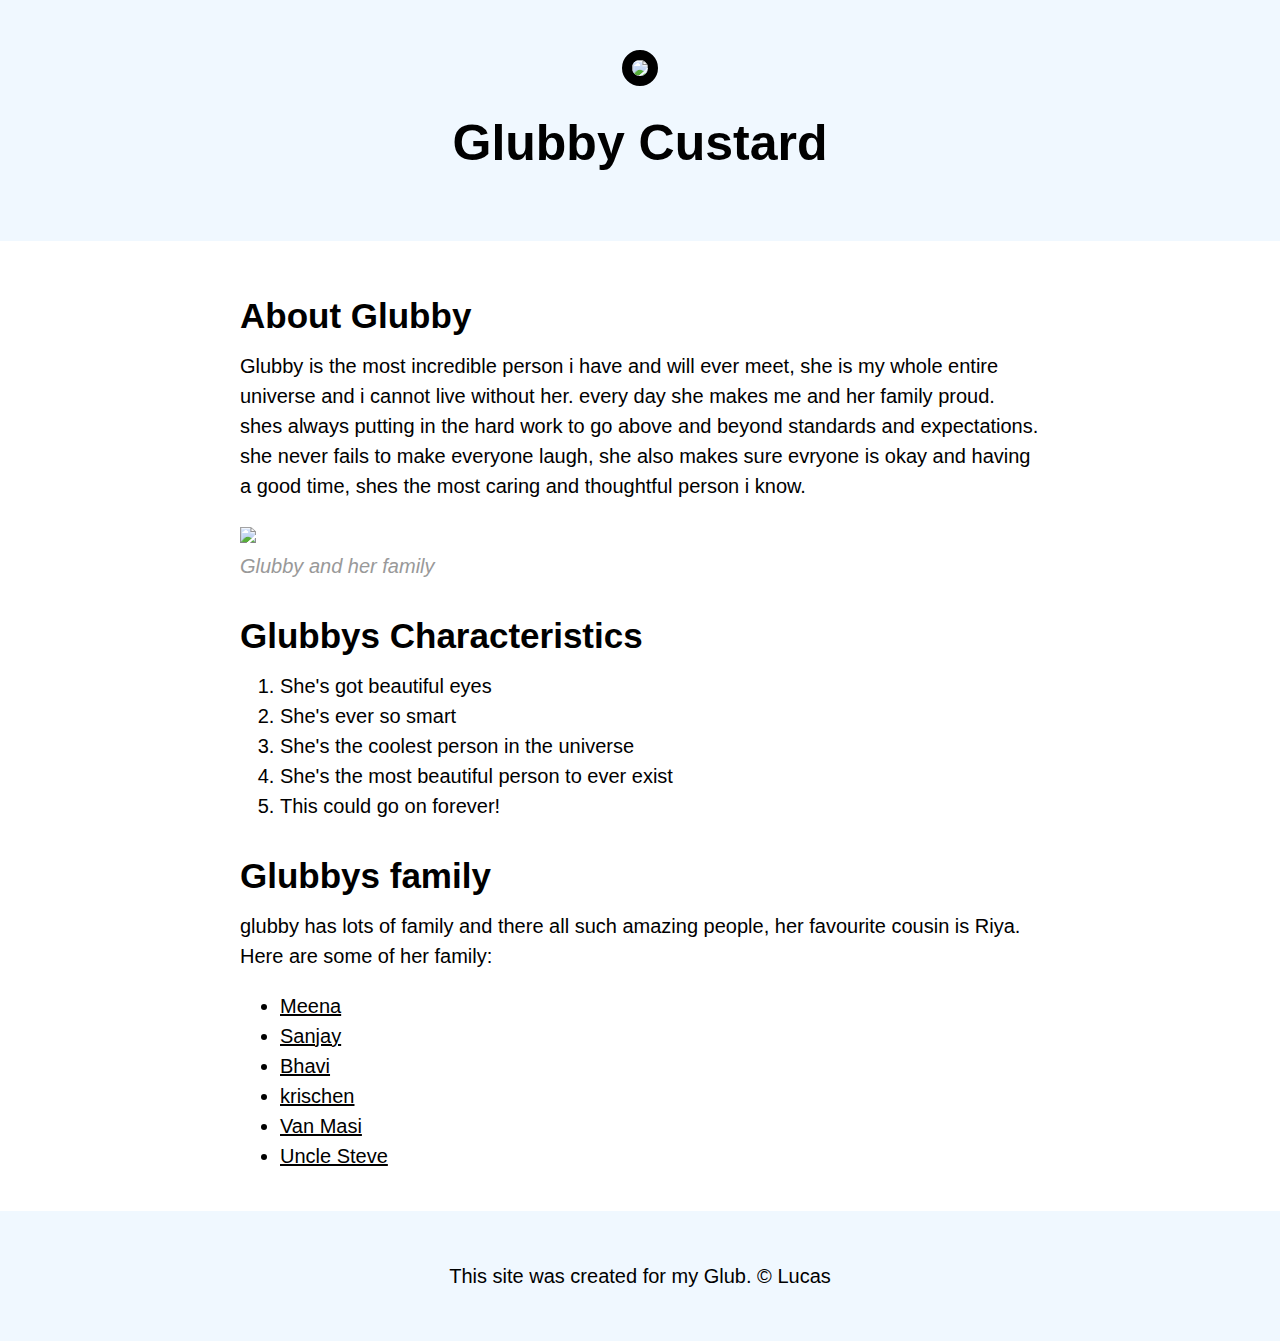
==== Index.html @ cf8b78cf "Update Index.html" ====
<!DOCTYPE html>
<html>
    <head>
        <title>Glubby Custard</title>
        <link rel="icon" href="img/Glubby.jpg">
        <link rel="stylesheet" type="text/css" href="css/glubby.css">
    </head>
<body>
<!-- header element-->
    <header>
        <img src="img/Glubby.jpg">
        <h1>Glubby Custard</h1>
    </header>
    <!-- main element-->
    <main>
        <h2>About Glubby</h2>
        <p>Glubby is the most incredible person i have and will ever meet, 
            she is my whole entire universe and i cannot live without her. every day she makes me and her family proud.
        shes always putting in the hard work to go above and beyond standards and expectations.
    she never fails to make everyone laugh, she also makes sure evryone is okay and having a good time, shes the most caring and thoughtful person i know.</p>
        <img src="img/Glubby2.jpg">
        <p class="caption">Glubby and her family</p>
        <!-- Characteristics -->
        <h2>Glubbys Characteristics</h2>
        <ol>
            <li>She's got beautiful eyes</li>
            <li>She's ever so smart</li>
            <li>She's the coolest person in the universe</li>
            <li>She's the most beautiful person to ever exist</li>
            <li>This could go on forever!</li>
        </ol>
        <!-- Glubbys family -->
            <h2>Glubbys family</h2>
            <p> glubby has lots of family and there all such amazing people, her favourite cousin is Riya.
                Here are some of her family:</p>
        <ul>
            <li><a target="_blank" href="https://www.facebook.com/meena.mangabhai">Meena</a></li>
            <li><a target="_blank" href="https://www.facebook.com/sanjay.mangabhai.1">Sanjay</a></li>
            <li><a target="_blank" href="https://www.facebook.com/BhaviniRaghavjee">Bhavi</a></li>
            <li><a target="_blank" href="https://www.facebook.com/krischen.raghavjee.1">krischen</a></li>
            <li><a target="_blank" href="https://www.facebook.com/vanisha.graley">Van Masi</a></li>
            <li><a target="_blank" href="https://www.facebook.com/stephen.graley">Uncle Steve</a></li>
        </ul>
        
    </main>
</body>
<!-- footer element -->
<footer>
    <p>This site was created for my Glub. &copy; Lucas</p>
</footer>
</html>
---- css/glubby.css ----
body{
    margin: 0;
    font-family: Arial, Helvetica, sans-serif;
    font-size: 20px;
    color: #000000;
    line-height: 30px;
}

header{
    background-color: aliceblue;
    text-align: center;
    padding-top: 50px;
    padding-bottom: 50px;
}

header h1 {
    color: rgb(0, 0, 0);
    font-size: 50px;
   
}

header img{
    border-radius: 170px;
    width: 300px;
    border: 10px solid #000000;
}



main{
    max-width: 800px;
    margin: 0 auto;
    padding: 20px;

}

main img{ 
    max-width: 100%;
}

h2{
    font-size: 35px;
    color: #000000;
    margin: 40px 0 10px;
}

a{
    color: #000000;
    
}
a:hover{
    color: blueviolet;
    opacity: .5;
}


footer{
    background-color: aliceblue;
    text-align: center;
    color: #000000;
    padding: 50px;
}


footer p{
    margin: 0;
}

footer a{
    color: #000000;
}



p.caption{
    color: #999999;
    font-style: italic;
    margin-top: 0;
}
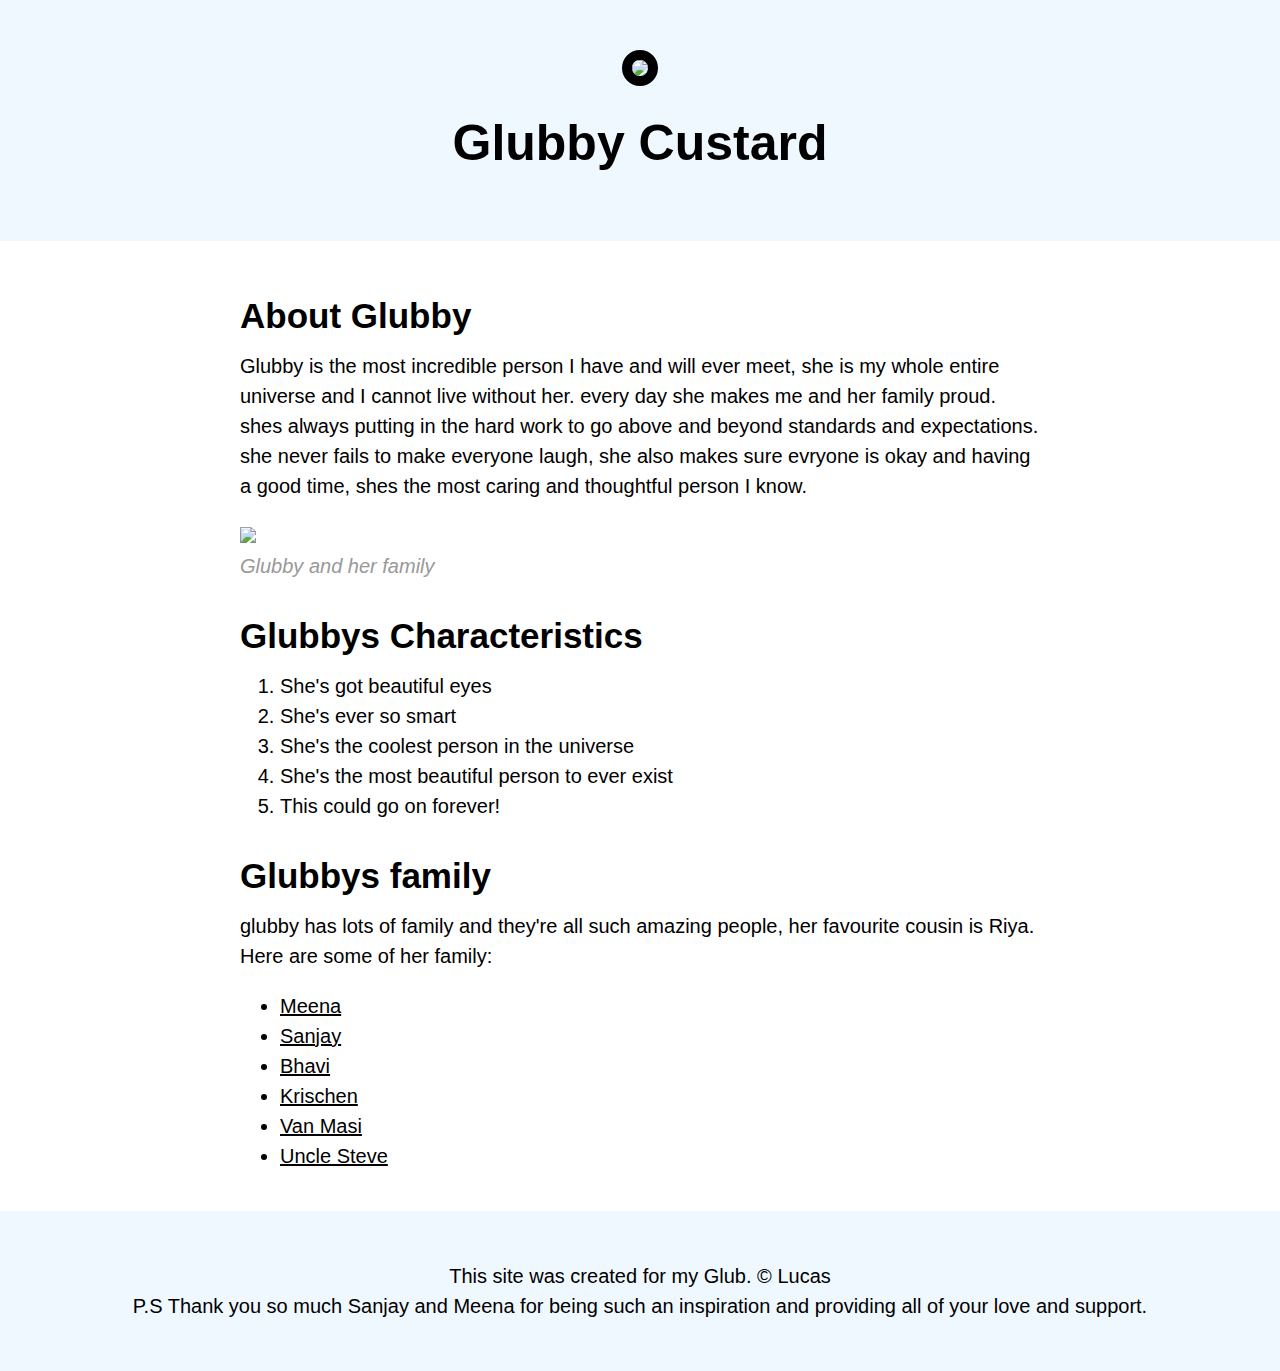
==== commit 15334b54: "changes" ====
--- a/Index.html
+++ b/Index.html
@@ -14,10 +14,10 @@
     <!-- main element-->
     <main>
         <h2>About Glubby</h2>
-        <p>Glubby is the most incredible person i have and will ever meet, 
-            she is my whole entire universe and i cannot live without her. every day she makes me and her family proud.
+        <p>Glubby is the most incredible person I have and will ever meet, 
+            she is my whole entire universe and I cannot live without her. every day she makes me and her family proud.
         shes always putting in the hard work to go above and beyond standards and expectations.
-    she never fails to make everyone laugh, she also makes sure evryone is okay and having a good time, shes the most caring and thoughtful person i know.</p>
+    she never fails to make everyone laugh, she also makes sure evryone is okay and having a good time, shes the most caring and thoughtful person I know.</p>
         <img src="img/Glubby2.jpg">
         <p class="caption">Glubby and her family</p>
         <!-- Characteristics -->
@@ -31,13 +31,13 @@
         </ol>
         <!-- Glubbys family -->
             <h2>Glubbys family</h2>
-            <p> glubby has lots of family and there all such amazing people, her favourite cousin is Riya.
+            <p> glubby has lots of family and they're all such amazing people, her favourite cousin is Riya.
                 Here are some of her family:</p>
         <ul>
             <li><a target="_blank" href="https://www.facebook.com/meena.mangabhai">Meena</a></li>
             <li><a target="_blank" href="https://www.facebook.com/sanjay.mangabhai.1">Sanjay</a></li>
             <li><a target="_blank" href="https://www.facebook.com/BhaviniRaghavjee">Bhavi</a></li>
-            <li><a target="_blank" href="https://www.facebook.com/krischen.raghavjee.1">krischen</a></li>
+            <li><a target="_blank" href="https://www.facebook.com/krischen.raghavjee.1">Krischen</a></li>
             <li><a target="_blank" href="https://www.facebook.com/vanisha.graley">Van Masi</a></li>
             <li><a target="_blank" href="https://www.facebook.com/stephen.graley">Uncle Steve</a></li>
         </ul>
@@ -47,5 +47,6 @@
 <!-- footer element -->
 <footer>
     <p>This site was created for my Glub. &copy; Lucas</p>
+    <p>P.S Thank you so much Sanjay and Meena for being such an inspiration and providing all of your love and support.</p>
 </footer>
 </html>--- a/css/glubby.css
+++ b/css/glubby.css
@@ -5,7 +5,7 @@
     color: #000000;
     line-height: 30px;
 }
-
+/* header styles */
 header{
     background-color: aliceblue;
     text-align: center;
@@ -26,7 +26,7 @@
 }
 
 
-
+/* main styles */
 main{
     max-width: 800px;
     margin: 0 auto;
@@ -37,13 +37,13 @@
 main img{ 
     max-width: 100%;
 }
-
+/* h2 style */
 h2{
     font-size: 35px;
     color: #000000;
     margin: 40px 0 10px;
 }
-
+/* anchor styles */
 a{
     color: #000000;
     
@@ -53,7 +53,7 @@
     opacity: .5;
 }
 
-
+/* footer styles */
 footer{
     background-color: aliceblue;
     text-align: center;
@@ -64,6 +64,7 @@
 
 footer p{
     margin: 0;
+    color: #000000;
 }
 
 footer a{
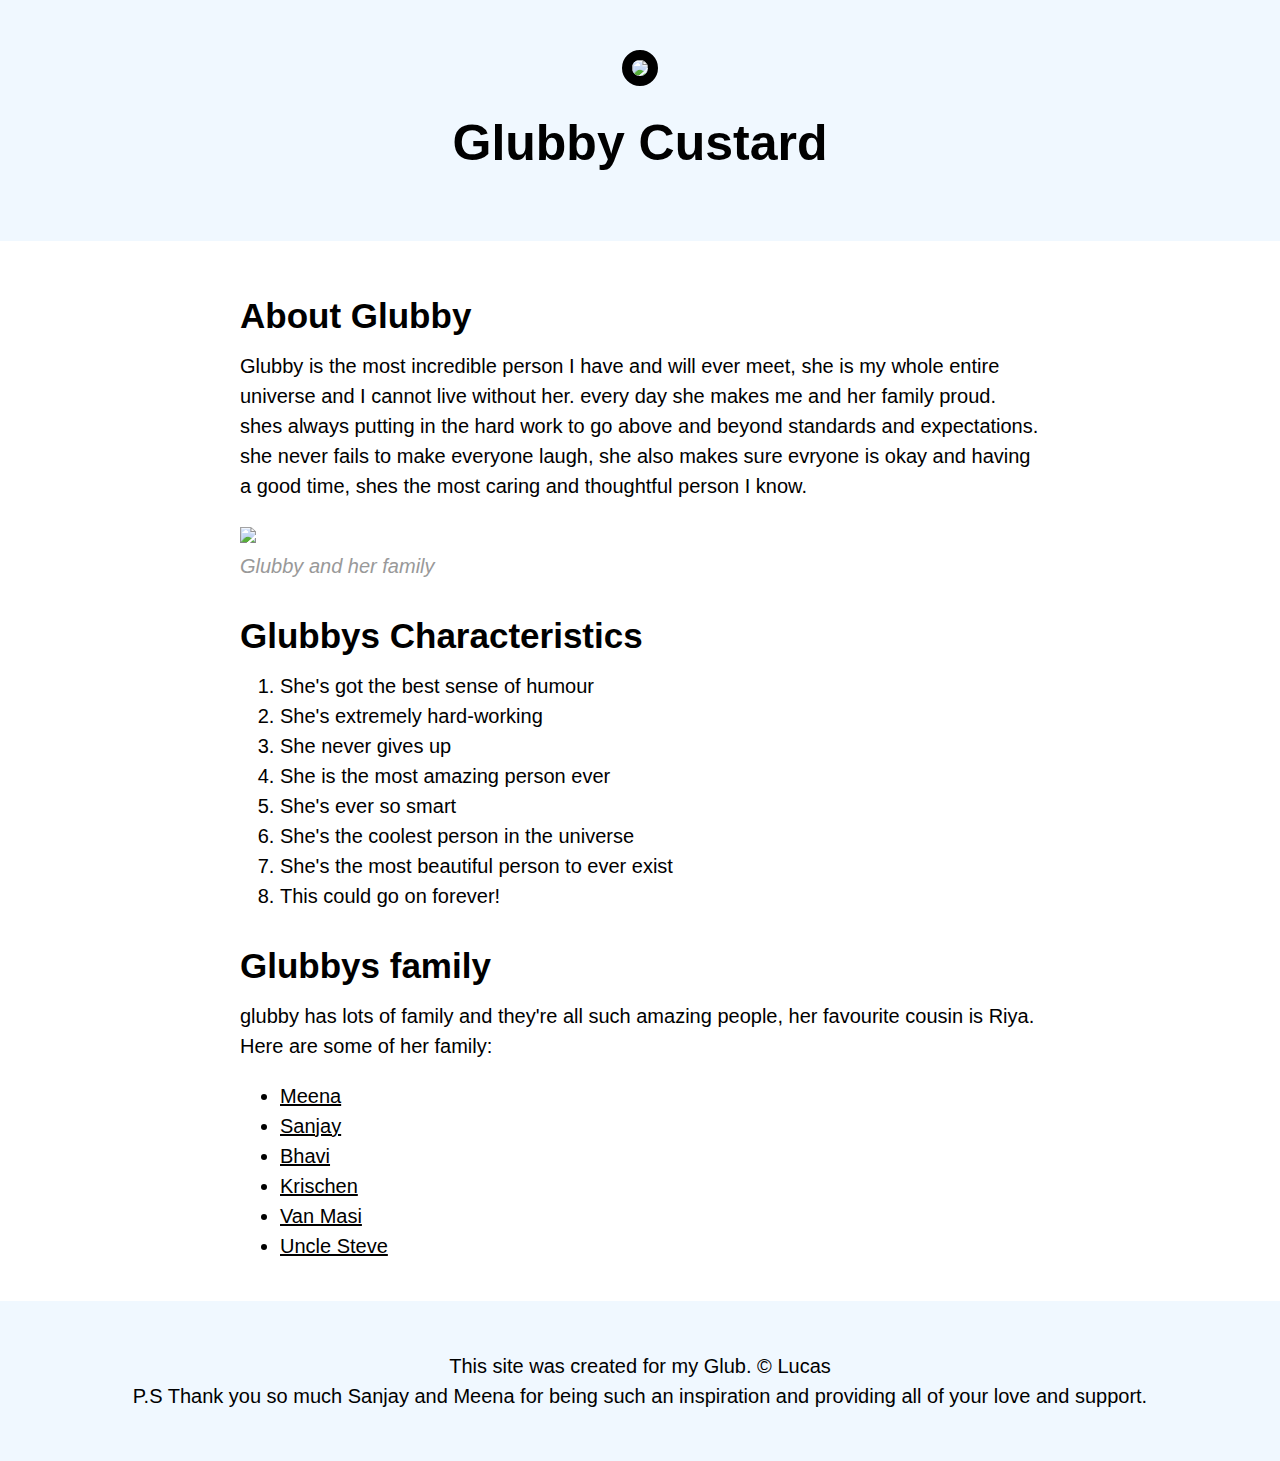
==== commit 64f9e89c: "Update Index.html" ====
--- a/Index.html
+++ b/Index.html
@@ -23,7 +23,10 @@
         <!-- Characteristics -->
         <h2>Glubbys Characteristics</h2>
         <ol>
-            <li>She's got beautiful eyes</li>
+            <li>She's got the best sense of humour</li>
+            <li>She's extremely hard-working</li>
+            <li>She never gives up</li>
+            <li>She is the most amazing person ever</li>
             <li>She's ever so smart</li>
             <li>She's the coolest person in the universe</li>
             <li>She's the most beautiful person to ever exist</li>
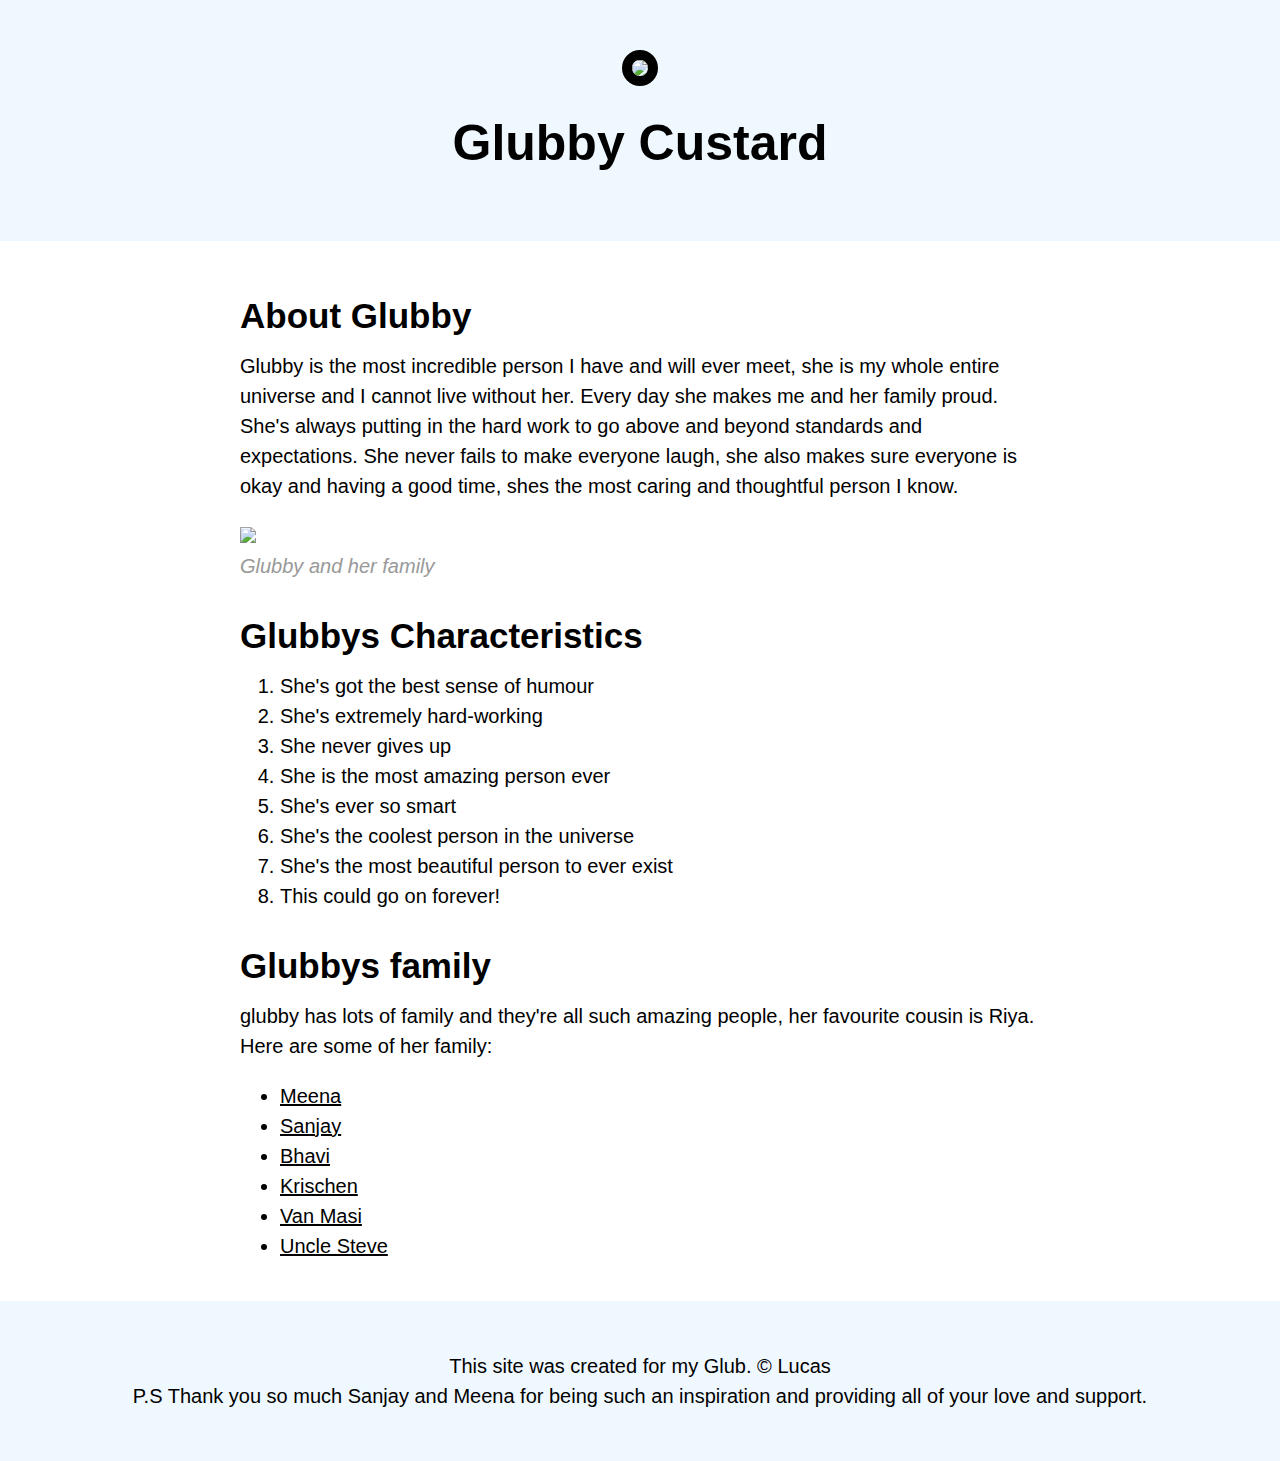
==== commit 942ef9d9: "Update Index.html" ====
--- a/Index.html
+++ b/Index.html
@@ -15,9 +15,9 @@
     <main>
         <h2>About Glubby</h2>
         <p>Glubby is the most incredible person I have and will ever meet, 
-            she is my whole entire universe and I cannot live without her. every day she makes me and her family proud.
-        shes always putting in the hard work to go above and beyond standards and expectations.
-    she never fails to make everyone laugh, she also makes sure evryone is okay and having a good time, shes the most caring and thoughtful person I know.</p>
+            she is my whole entire universe and I cannot live without her. Every day she makes me and her family proud.
+        She's always putting in the hard work to go above and beyond standards and expectations.
+    She never fails to make everyone laugh, she also makes sure everyone is okay and having a good time, shes the most caring and thoughtful person I know.</p>
         <img src="img/Glubby2.jpg">
         <p class="caption">Glubby and her family</p>
         <!-- Characteristics -->
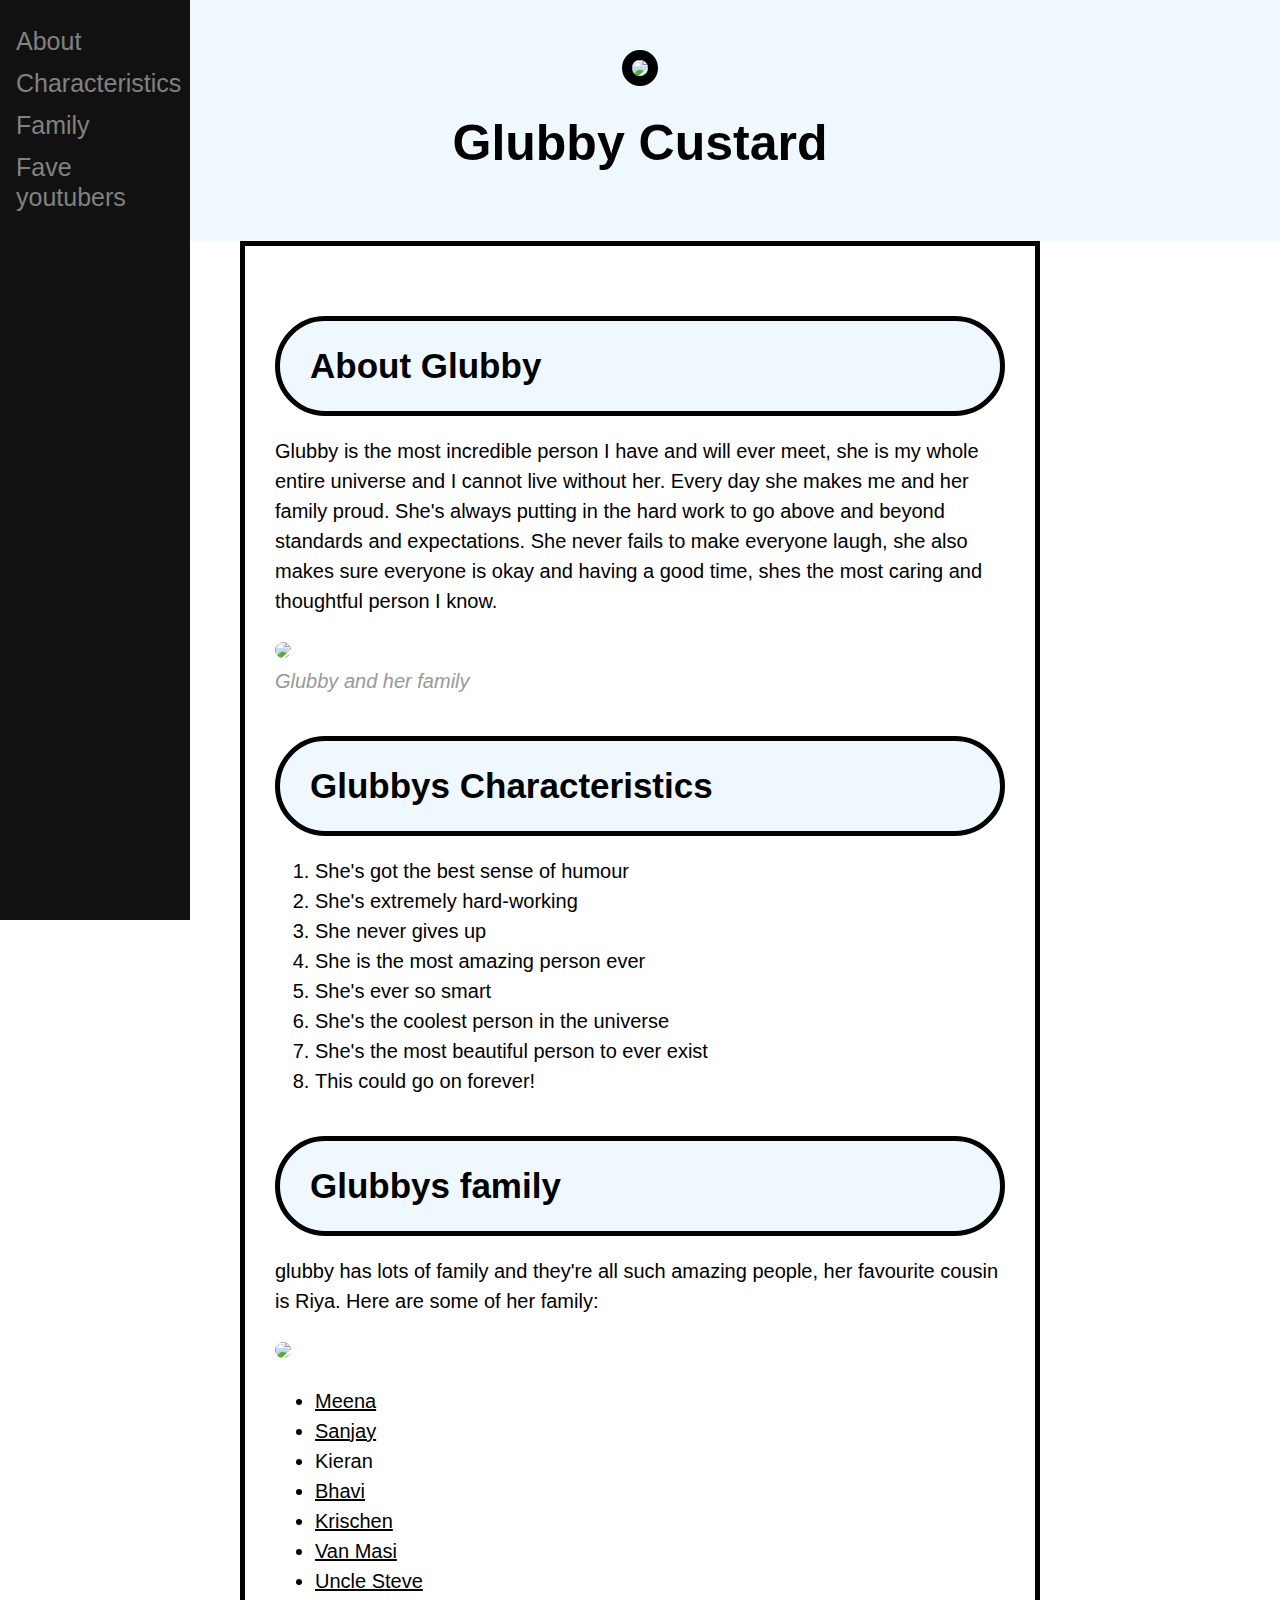
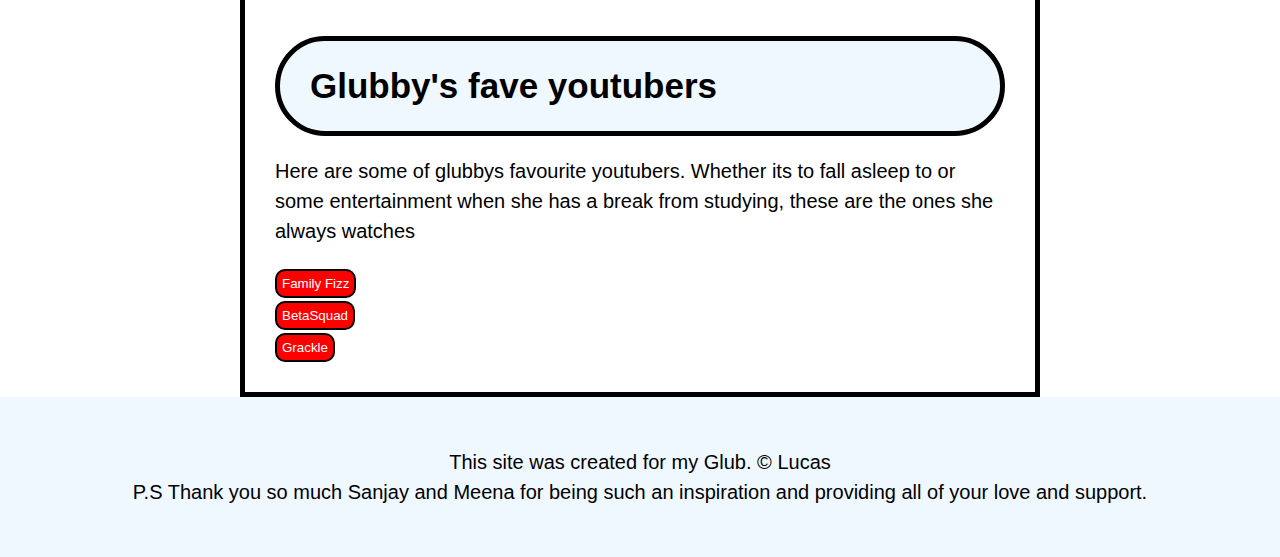
==== commit b2932de4: "hide sidebar on mobile" ====
--- a/Index.html
+++ b/Index.html
@@ -1,6 +1,7 @@
 <!DOCTYPE html>
 <html>
     <head>
+        <meta name="viewport" content="width=device-width, initial-scale=1">
         <title>Glubby Custard</title>
         <link rel="icon" href="img/Glubby.jpg">
         <link rel="stylesheet" type="text/css" href="css/glubby.css">
@@ -12,8 +13,14 @@
         <h1>Glubby Custard</h1>
     </header>
     <!-- main element-->
-    <main>
-        <h2>About Glubby</h2>
+    <div class="sidenav">
+        <a href="#About_Glubby">About</a>
+        <a href="#Glubby_characteristics">Characteristics</a>
+        <a href="#Glubby_family">Family</a>
+        <a href="#Glubby_youtubers">Fave youtubers</a>
+      </div>
+    <main class="border">
+        <h2 id="About_Glubby" class="box">About Glubby</h2>
         <p>Glubby is the most incredible person I have and will ever meet, 
             she is my whole entire universe and I cannot live without her. Every day she makes me and her family proud.
         She's always putting in the hard work to go above and beyond standards and expectations.
@@ -21,7 +28,7 @@
         <img src="img/Glubby2.jpg">
         <p class="caption">Glubby and her family</p>
         <!-- Characteristics -->
-        <h2>Glubbys Characteristics</h2>
+        <h2 id="Glubby_characteristics" class="box">Glubbys Characteristics</h2>
         <ol>
             <li>She's got the best sense of humour</li>
             <li>She's extremely hard-working</li>
@@ -33,18 +40,37 @@
             <li>This could go on forever!</li>
         </ol>
         <!-- Glubbys family -->
-            <h2>Glubbys family</h2>
+            <h2 id="Glubby_family" class="box">Glubbys family</h2>
             <p> glubby has lots of family and they're all such amazing people, her favourite cousin is Riya.
                 Here are some of her family:</p>
+                <img class="Smallimg" src="img/Glubby4.jpg">
         <ul>
             <li><a target="_blank" href="https://www.facebook.com/meena.mangabhai">Meena</a></li>
             <li><a target="_blank" href="https://www.facebook.com/sanjay.mangabhai.1">Sanjay</a></li>
+            <li>Kieran</li>
             <li><a target="_blank" href="https://www.facebook.com/BhaviniRaghavjee">Bhavi</a></li>
             <li><a target="_blank" href="https://www.facebook.com/krischen.raghavjee.1">Krischen</a></li>
             <li><a target="_blank" href="https://www.facebook.com/vanisha.graley">Van Masi</a></li>
             <li><a target="_blank" href="https://www.facebook.com/stephen.graley">Uncle Steve</a></li>
+
         </ul>
-        
+        <div> 
+            <h2 id="Glubby_youtubers" class="box">
+                Glubby's fave youtubers
+            </h2>
+            <p> Here are some of glubbys favourite youtubers.
+            Whether its to fall asleep to or some entertainment when she has a break from studying, 
+            these are the ones she always watches</p>
+        </div>
+        <a target="_blank" href="https://www.youtube.com/@FamilyFizz">
+        <button>Family Fizz</button> <br>
+        </a>
+        <a target="_blank" href="https://www.youtube.com/@BetaSquad">
+        <button>BetaSquad</button>
+        </a><br>
+        <a target="_blank" href="https://www.youtube.com/@Grackle">
+            <button>Grackle</button>
+        </a>
     </main>
 </body>
 <!-- footer element -->
--- a/css/glubby.css
+++ b/css/glubby.css
@@ -17,12 +17,6 @@
     color: rgb(0, 0, 0);
     font-size: 50px;
    
-}
-
-header img{
-    border-radius: 170px;
-    width: 300px;
-    border: 10px solid #000000;
 }
 
 
@@ -77,4 +71,98 @@
     color: #999999;
     font-style: italic;
     margin-top: 0;
-}+}
+
+
+.box{
+    background-color: aliceblue;
+    width: 100%;
+    padding: 30px;
+    border: 5px solid black;
+    box-sizing: border-box;
+    border-radius: 100px;
+
+}
+
+
+.border{
+    background-color: white;
+    width: 100%;
+    padding: 30px;
+    border: 5px solid black;
+    box-sizing: border-box;
+
+}
+
+div{
+    margin: 0;
+    font-family: Arial, Helvetica, sans-serif;
+    font-size: 20px;
+    color: #000000;
+    line-height: 30px;
+}
+
+button{
+    background-color: red;
+    color: white;
+    padding: 5px;
+    border: 2px solid black;
+    box-sizing: border-box;
+    border-radius: 10px;
+  
+}
+
+
+
+/* The sidebar menu */
+.sidenav {
+    height: 100%; /* Full-height: remove this if you want "auto" height */
+    width: 190px; /* Set the width of the sidebar */
+    position: fixed; /* Fixed Sidebar (stay in place on scroll) */
+    z-index: 1; /* Stay on top */
+    top: 0; /* Stay at the top */
+    left: 0;
+    background-color: #111; /* Black */
+    overflow-x: hidden; /* Disable horizontal scroll */
+    padding-top: 20px;
+  }
+  
+  /* The navigation menu links */
+  .sidenav a {
+    padding: 6px 8px 6px 16px;
+    text-decoration: none;
+    font-size: 25px;
+    color: #818181;
+    display: block;
+  }
+  
+  /* When you mouse over the navigation links, change their color */
+  .sidenav a:hover {
+    color: #f1f1f1;
+  }
+  
+  /* Style page content */
+  .main {
+    margin-left: 160px; /* Same as the width of the sidebar */
+    padding: 0px 10px;
+  }
+  
+  /* On smaller screens, where height is less than 450px, change the style of the sidebar (less padding and a smaller font size) */
+  (max-width: 700px) {
+    #sidenav {
+        display: none;
+    }
+}
+
+  img{
+    border-radius: 30px;
+    max-width: 100%;
+
+  }
+
+  
+header img{
+    border-radius: 170px;
+    width: 300px;
+    border: 10px solid #000000;
+}
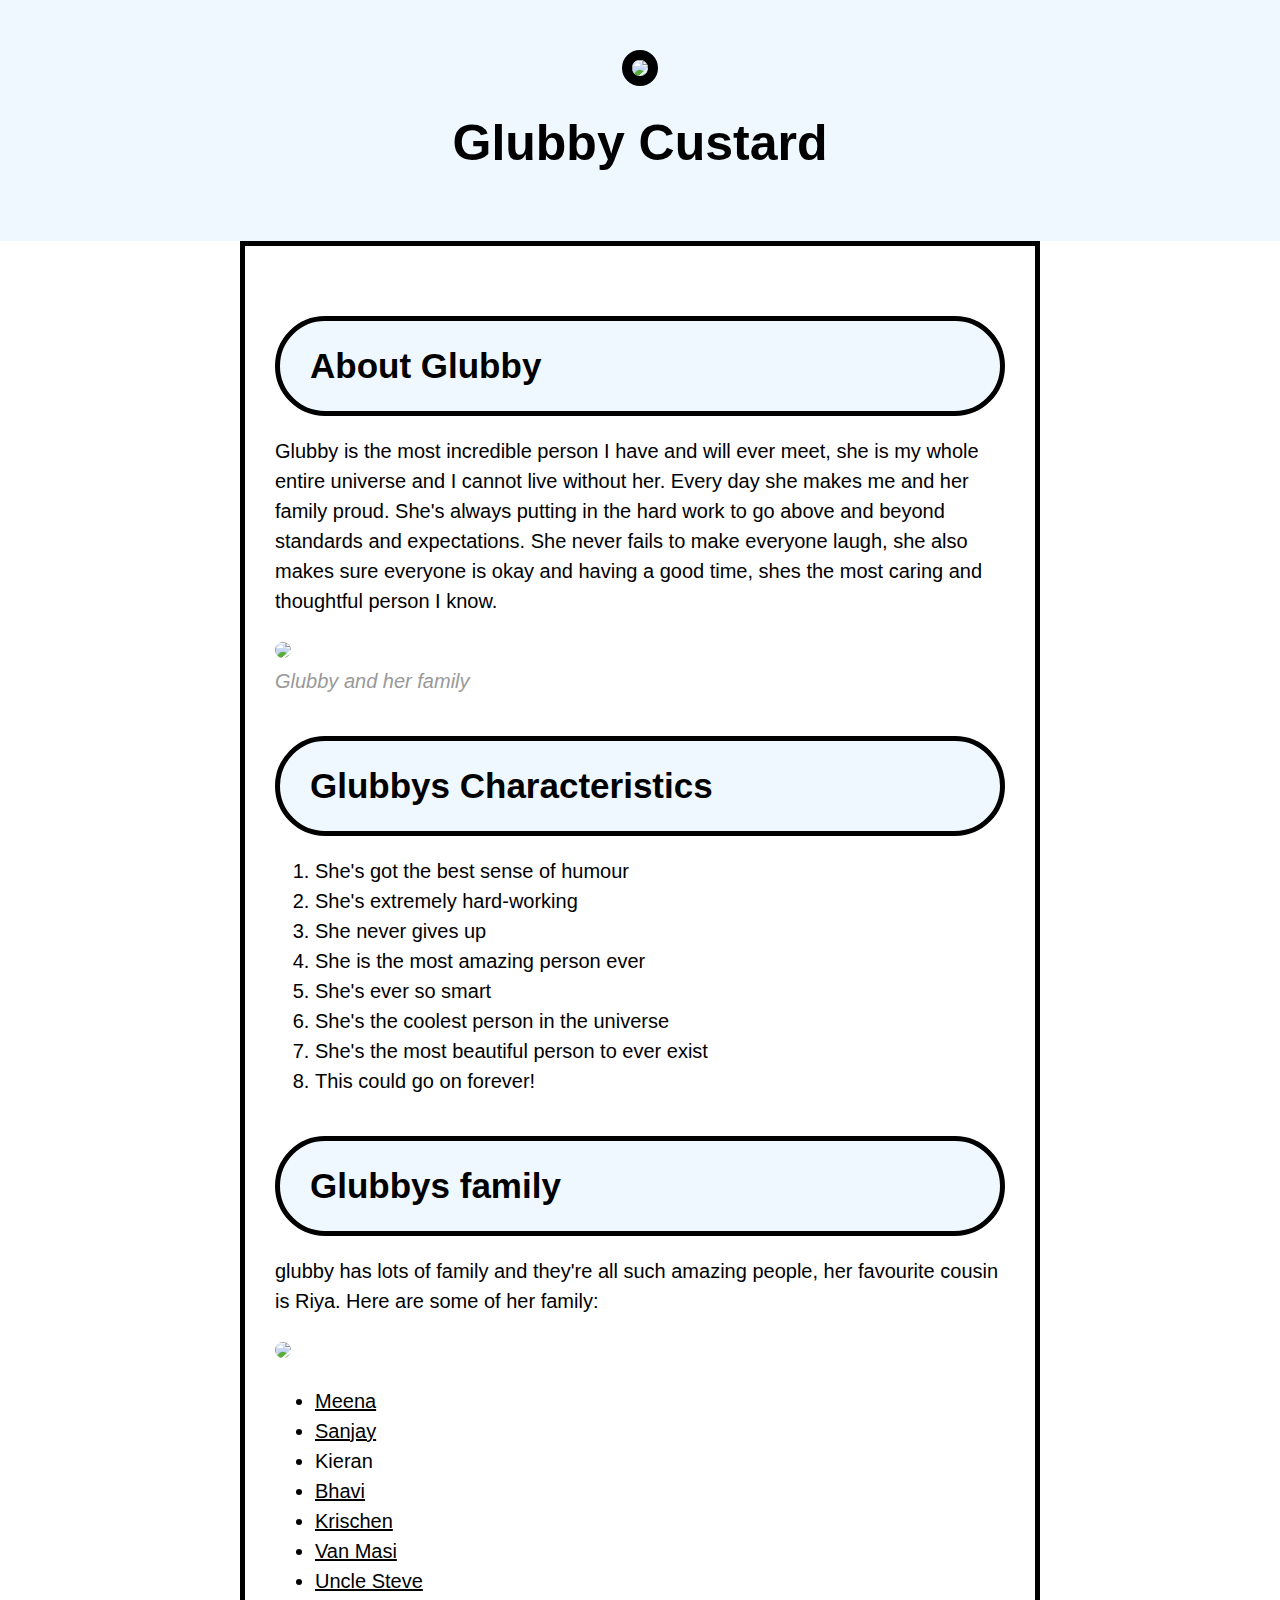
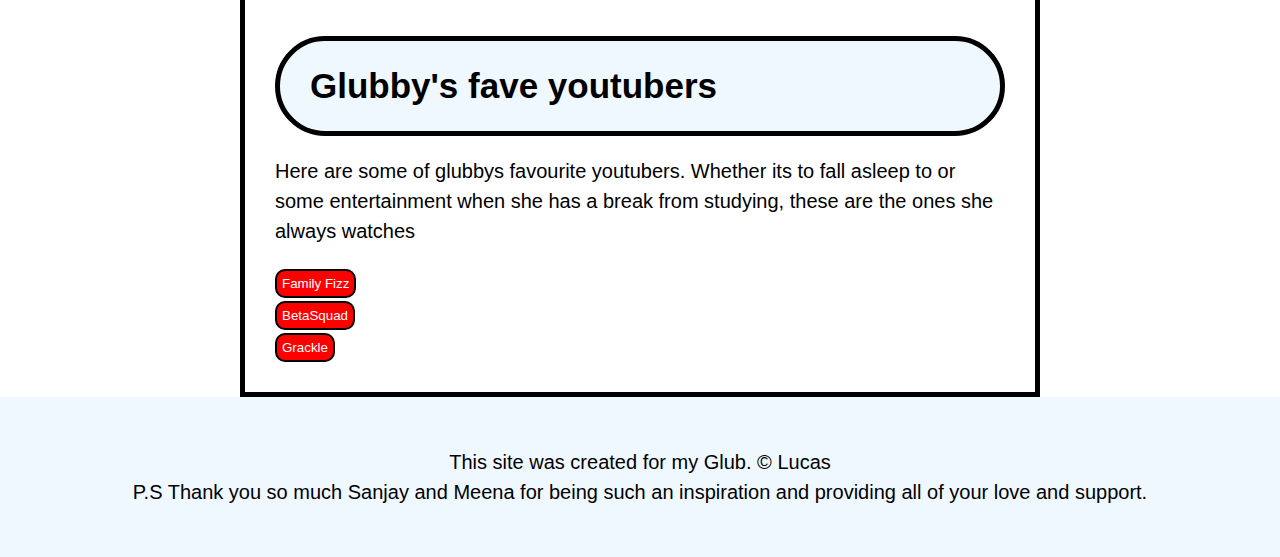
==== commit 13dd63c8: "Side bar removed" ====
--- a/Index.html
+++ b/Index.html
@@ -1,7 +1,7 @@
 <!DOCTYPE html>
 <html>
     <head>
-        <meta name="viewport" content="width=device-width, initial-scale=1">
+        <!--<meta name="viewport" content="width=device-width, initial-scale=1">-->
         <title>Glubby Custard</title>
         <link rel="icon" href="img/Glubby.jpg">
         <link rel="stylesheet" type="text/css" href="css/glubby.css">
@@ -13,12 +13,12 @@
         <h1>Glubby Custard</h1>
     </header>
     <!-- main element-->
-    <div class="sidenav">
+    <!-- <div class="sidenav">
         <a href="#About_Glubby">About</a>
         <a href="#Glubby_characteristics">Characteristics</a>
         <a href="#Glubby_family">Family</a>
         <a href="#Glubby_youtubers">Fave youtubers</a>
-      </div>
+      </div>-->
     <main class="border">
         <h2 id="About_Glubby" class="box">About Glubby</h2>
         <p>Glubby is the most incredible person I have and will ever meet, 
@@ -69,7 +69,7 @@
         <button>BetaSquad</button>
         </a><br>
         <a target="_blank" href="https://www.youtube.com/@Grackle">
-            <button>Grackle</button>
+            <button>Grackle</button><br>
         </a>
     </main>
 </body>
--- a/css/glubby.css
+++ b/css/glubby.css
@@ -138,7 +138,7 @@
   
   /* When you mouse over the navigation links, change their color */
   .sidenav a:hover {
-    color: #f1f1f1;
+    color: #dfcece;
   }
   
   /* Style page content */
@@ -147,10 +147,10 @@
     padding: 0px 10px;
   }
   
-  /* On smaller screens, where height is less than 450px, change the style of the sidebar (less padding and a smaller font size) */
-  (max-width: 700px) {
-    #sidenav {
-        display: none;
+  /* removes sidebar when viewed on mobile */
+@media (max-width: 700px) {
+    .main-wrapper .sidenav {
+        display: none !important;
     }
 }
 
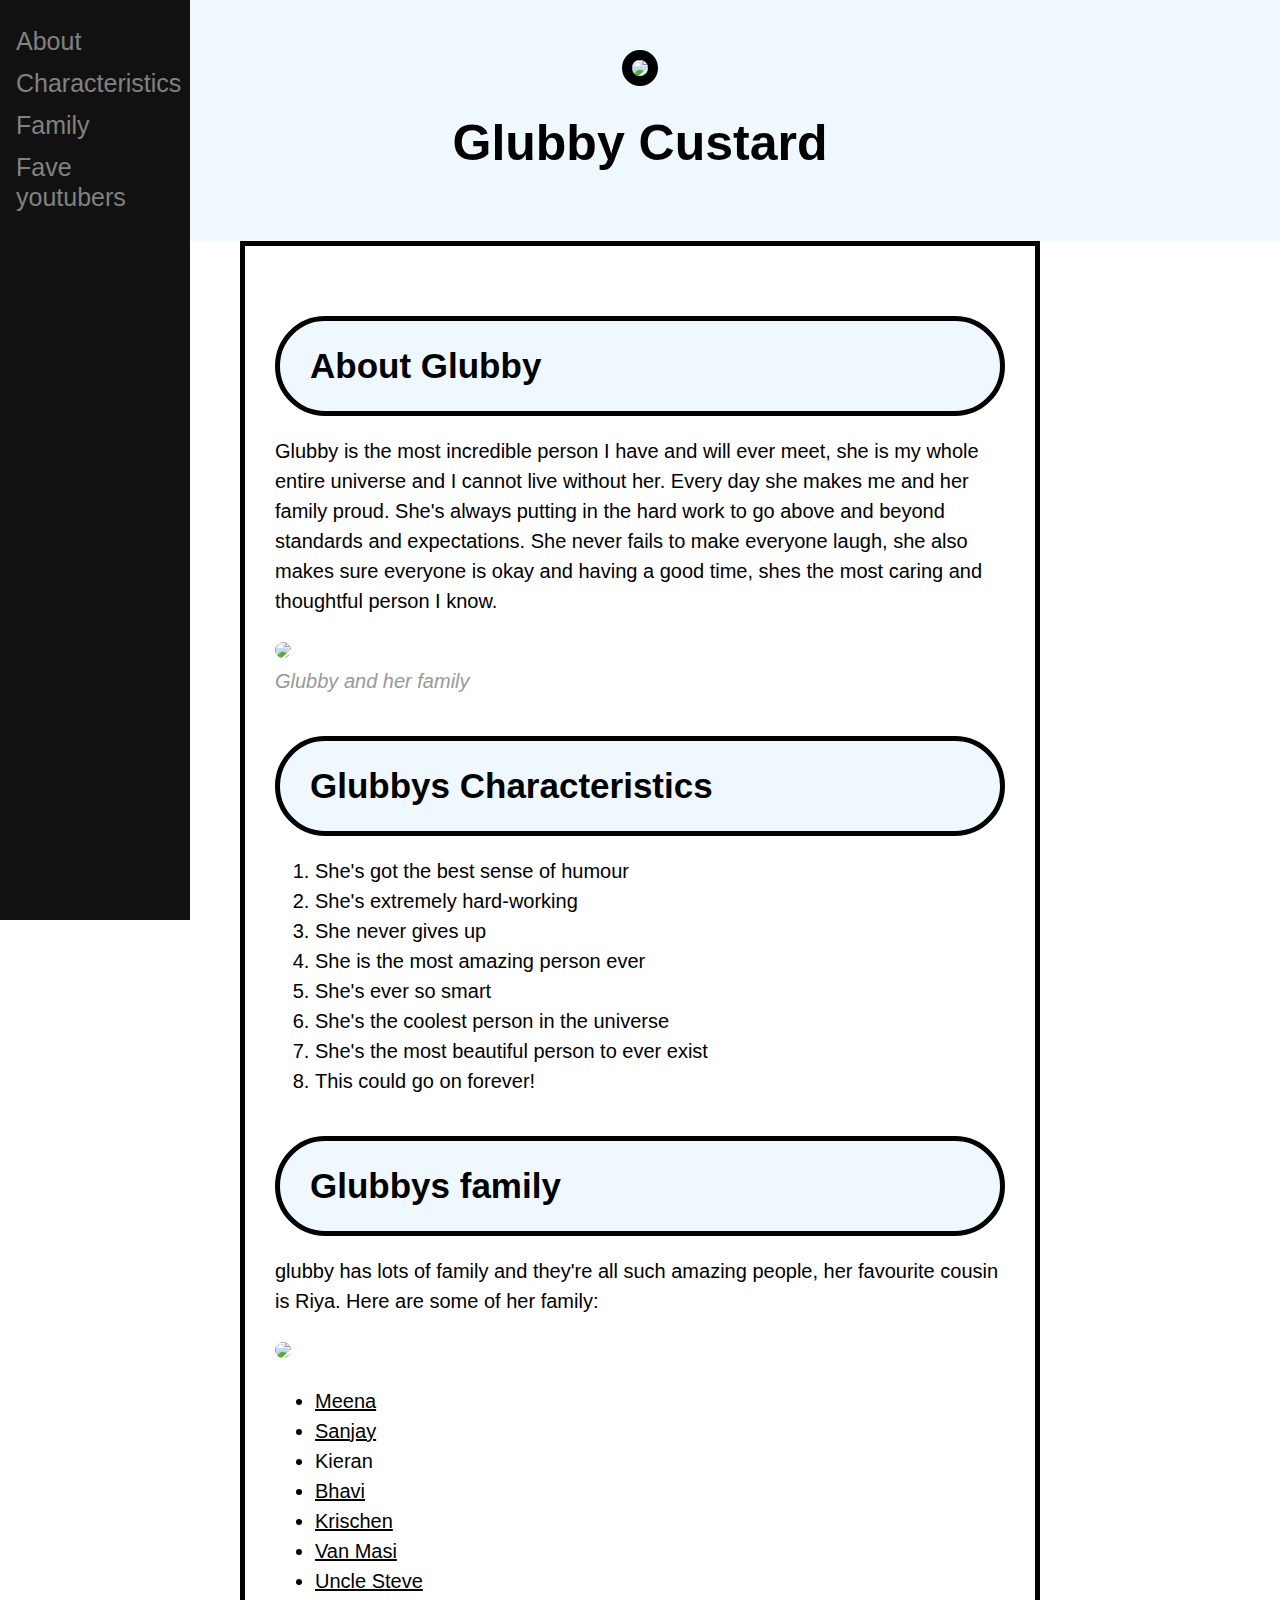
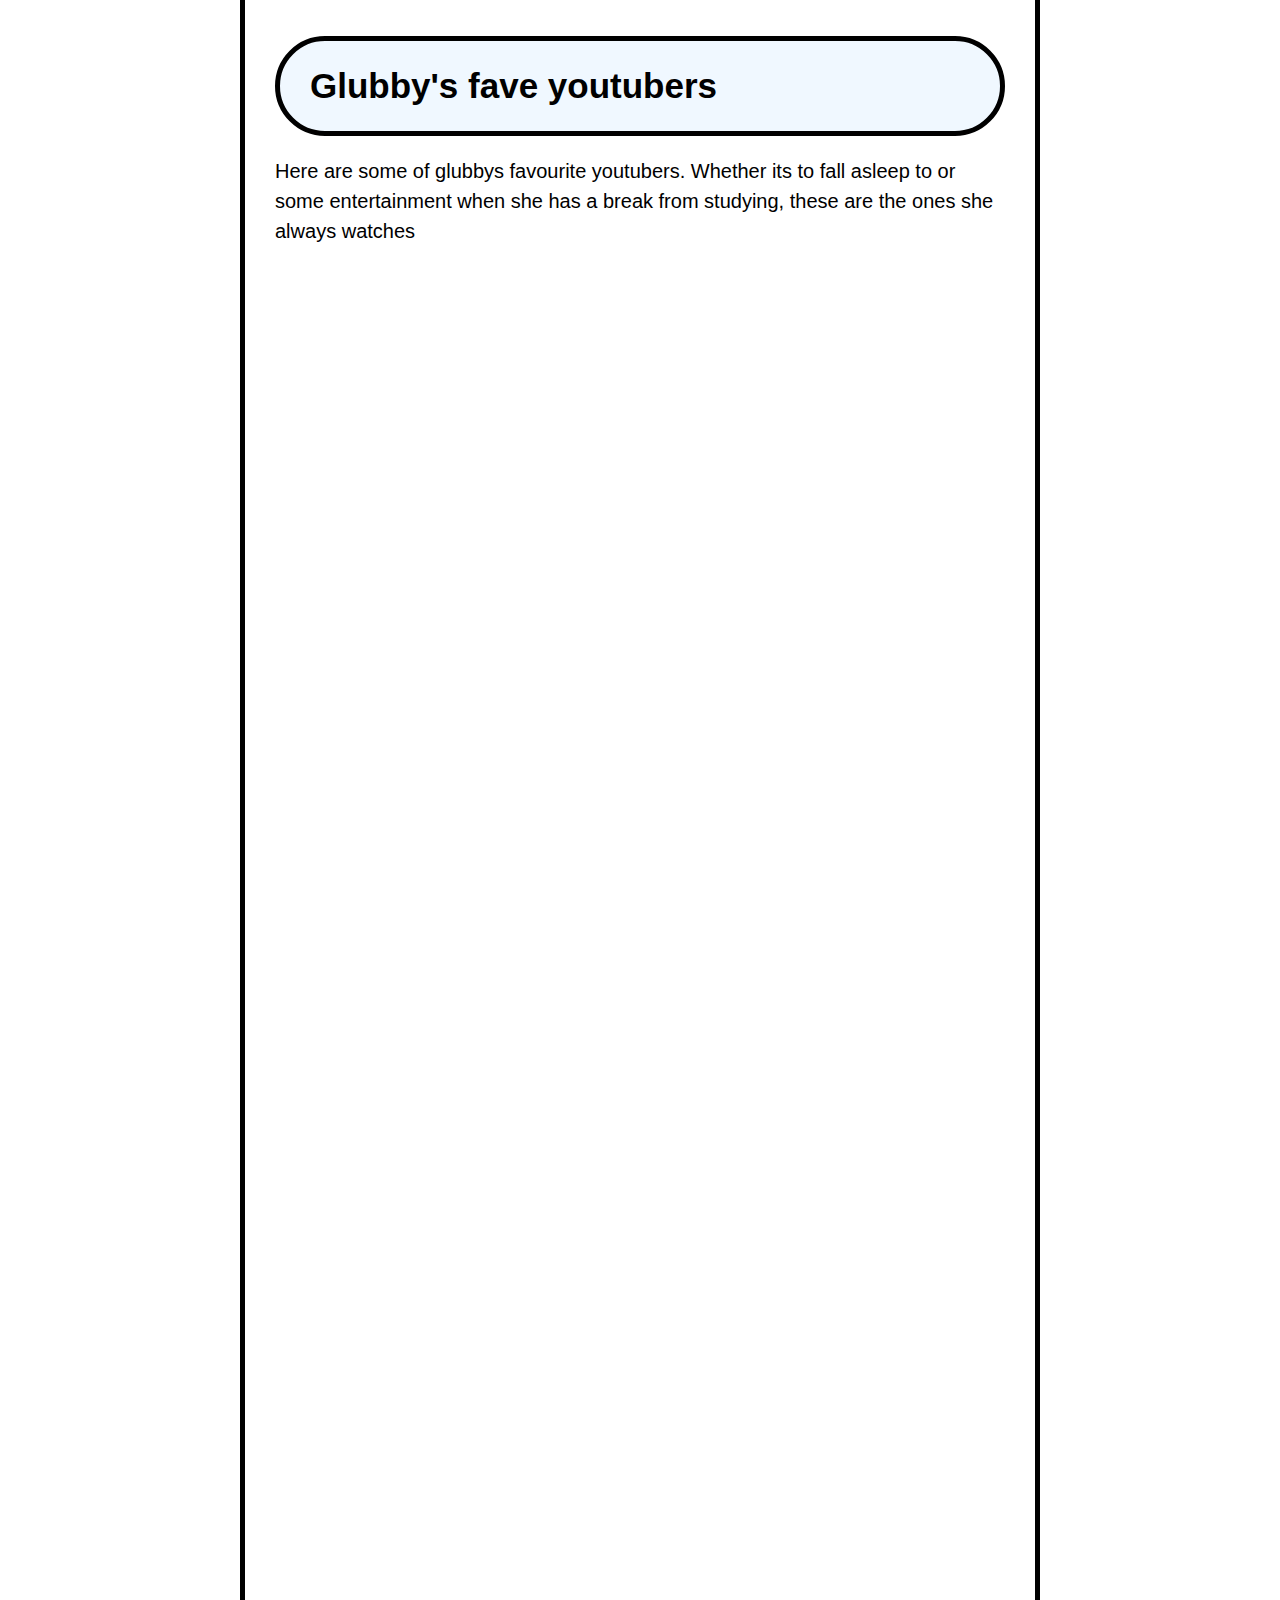
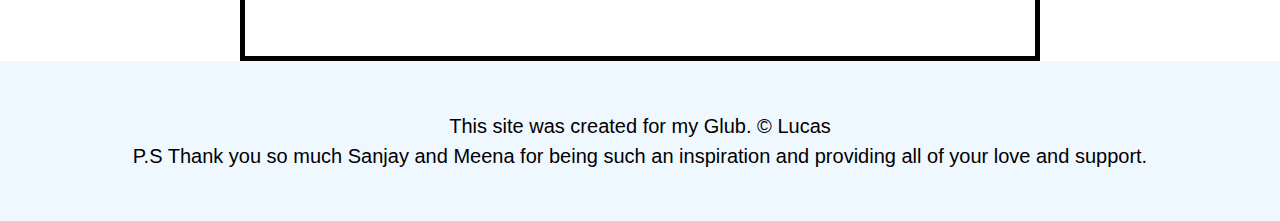
==== commit f0745d39: "fade in" ====
--- a/Index.html
+++ b/Index.html
@@ -1,35 +1,37 @@
 <!DOCTYPE html>
-<html>
+<html lang="en">
     <head>
-        <!--<meta name="viewport" content="width=device-width, initial-scale=1">-->
-        <title>Glubby Custard</title>
+        <script src="js/glubby.js"></script>
+        <meta charset="UTF-8">
+        <meta name="viewport" content="width=device-width, initial-scale=1">
+        <title >Glubby Custard</title>
         <link rel="icon" href="img/Glubby.jpg">
         <link rel="stylesheet" type="text/css" href="css/glubby.css">
     </head>
 <body>
 <!-- header element-->
     <header>
-        <img src="img/Glubby.jpg">
-        <h1>Glubby Custard</h1>
+        <img src="img/Glubby.jpg" class="fade-in">
+        <h1 class="fade-in">Glubby Custard</h1>
     </header>
     <!-- main element-->
-    <!-- <div class="sidenav">
+    <div class="sidenav">
         <a href="#About_Glubby">About</a>
         <a href="#Glubby_characteristics">Characteristics</a>
         <a href="#Glubby_family">Family</a>
         <a href="#Glubby_youtubers">Fave youtubers</a>
-      </div>-->
+      </div>
     <main class="border">
-        <h2 id="About_Glubby" class="box">About Glubby</h2>
-        <p>Glubby is the most incredible person I have and will ever meet, 
+        <h2 id="About_Glubby" class="box fade-in">About Glubby</h2>
+        <p class="fade-in">Glubby is the most incredible person I have and will ever meet, 
             she is my whole entire universe and I cannot live without her. Every day she makes me and her family proud.
         She's always putting in the hard work to go above and beyond standards and expectations.
     She never fails to make everyone laugh, she also makes sure everyone is okay and having a good time, shes the most caring and thoughtful person I know.</p>
-        <img src="img/Glubby2.jpg">
-        <p class="caption">Glubby and her family</p>
+        <img src="img/Glubby2.jpg" class="fade-in">
+        <p class="caption fade-in">Glubby and her family</p>
         <!-- Characteristics -->
-        <h2 id="Glubby_characteristics" class="box">Glubbys Characteristics</h2>
-        <ol>
+        <h2 id="Glubby_characteristics" class="box fade-in">Glubbys Characteristics</h2>
+        <ol class="fade-in">
             <li>She's got the best sense of humour</li>
             <li>She's extremely hard-working</li>
             <li>She never gives up</li>
@@ -40,11 +42,11 @@
             <li>This could go on forever!</li>
         </ol>
         <!-- Glubbys family -->
-            <h2 id="Glubby_family" class="box">Glubbys family</h2>
-            <p> glubby has lots of family and they're all such amazing people, her favourite cousin is Riya.
+            <h2 id="Glubby_family" class="box fade-in">Glubbys family</h2>
+            <p class="fade-in"> glubby has lots of family and they're all such amazing people, her favourite cousin is Riya.
                 Here are some of her family:</p>
-                <img class="Smallimg" src="img/Glubby4.jpg">
-        <ul>
+                <img class="Smallimg fade-in" src="img/Glubby4.jpg">
+        <ul class="fade-in">
             <li><a target="_blank" href="https://www.facebook.com/meena.mangabhai">Meena</a></li>
             <li><a target="_blank" href="https://www.facebook.com/sanjay.mangabhai.1">Sanjay</a></li>
             <li>Kieran</li>
@@ -55,22 +57,34 @@
 
         </ul>
         <div> 
-            <h2 id="Glubby_youtubers" class="box">
+            <h2 id="Glubby_youtubers" class="box fade-in">
                 Glubby's fave youtubers
             </h2>
-            <p> Here are some of glubbys favourite youtubers.
+            <p class="fade-in"> Here are some of glubbys favourite youtubers.
             Whether its to fall asleep to or some entertainment when she has a break from studying, 
             these are the ones she always watches</p>
         </div>
         <a target="_blank" href="https://www.youtube.com/@FamilyFizz">
-        <button>Family Fizz</button> <br>
+        <button class="fade-in">Family Fizz</button> <br>
         </a>
         <a target="_blank" href="https://www.youtube.com/@BetaSquad">
-        <button>BetaSquad</button>
+        <button class="fade-in">BetaSquad</button>
         </a><br>
         <a target="_blank" href="https://www.youtube.com/@Grackle">
-            <button>Grackle</button><br>
+            <button class="fade-in">Grackle</button><br>
         </a>
+        <p class="fade-in">Here is a video of one of glubbys favourite youtubers, BetaSquad, i hope you enjoy the video!</p>
+        <iframe width="1000" height="500" src="https://www.youtube.com/embed/15S9PKgnX9k" 
+        title="FAMILY FEUD 2: BETA SQUAD EDITION" 
+        frameborder="0" 
+        allow="accelerometer; autoplay; clipboard-write; encrypted-media; gyroscope; picture-in-picture; web-share" allowfullscreen class="fade-in">
+
+        </iframe>
+
+        <p class="fade-in">Here is an interesting picture of my glubby, im not to sure whats going on why
+             shes making this face but it is funny so i thought id add it in.
+        </p>
+        <img src="img/Glubby6.jpg" class="fade-in">
     </main>
 </body>
 <!-- footer element -->
--- a/css/glubby.css
+++ b/css/glubby.css
@@ -1,3 +1,6 @@
+html{
+    scroll-behavior: smooth;
+}
 body{
     margin: 0;
     font-family: Arial, Helvetica, sans-serif;
@@ -45,6 +48,7 @@
 a:hover{
     color: blueviolet;
     opacity: .5;
+    transition: opacity 0.15s;
 }
 
 /* footer styles */
@@ -111,8 +115,42 @@
     border-radius: 10px;
   
 }
-
-
+/* KEYFRAMES
+@keyframes fade-right {
+    0%{
+        opacity: 0;
+        transform: translateX(-30px) scale(1);
+    }
+
+    100%{
+        opacity: 1;
+        transform: translateX(0px) scale(1);
+    }
+  }
+  @keyframes fade-up {
+    0%{
+        opacity: 0;
+        transform: translateY(30px) scale(0.9);
+    }
+
+    100%{
+        opacity: 1;
+        transform: translateY(0px) scale(1);
+    }
+  }
+  
+  @keyframes fade-down {
+    0%{
+        opacity: 0;
+        transform: translateY(-30px) scale(0.9);
+    }
+
+    100%{
+        opacity: 1;
+        transform: translateY(0px) scale(1);
+    }
+  }
+ */
 
 /* The sidebar menu */
 .sidenav {
@@ -125,6 +163,7 @@
     background-color: #111; /* Black */
     overflow-x: hidden; /* Disable horizontal scroll */
     padding-top: 20px;
+    Tr
   }
   
   /* The navigation menu links */
@@ -147,10 +186,17 @@
     padding: 0px 10px;
   }
   
-  /* removes sidebar when viewed on mobile */
-@media (max-width: 700px) {
-    .main-wrapper .sidenav {
-        display: none !important;
+/* Media query for devices with a maximum width of 768 pixels (typical for mobile devices) */
+@media only screen and (max-width: 768px) {
+    /* Styles to apply when the screen width is 768 pixels or less */
+    .sidenav {
+        width: 0; /* Set the width to 0 to hide the sidebar */
+        transition: width 0.3s ease; /* Add a transition for a smoother effect */
+    }
+  
+    /* Optional: If you want to make the page content full-width on mobile devices */
+    .main {
+        margin-left: 0; /* Remove the margin on the left */
     }
 }
 
@@ -166,3 +212,20 @@
     width: 300px;
     border: 10px solid #000000;
 }
+
+iframe{
+    padding: auto;
+    max-width: 100%;
+    max-height: 100%;
+    margin: auto;
+}
+
+
+.fade-in {
+    opacity: 0;
+    transition: opacity 1.5s ease-in-out;
+}
+
+.fade-in-visible {
+    opacity: 1;
+}
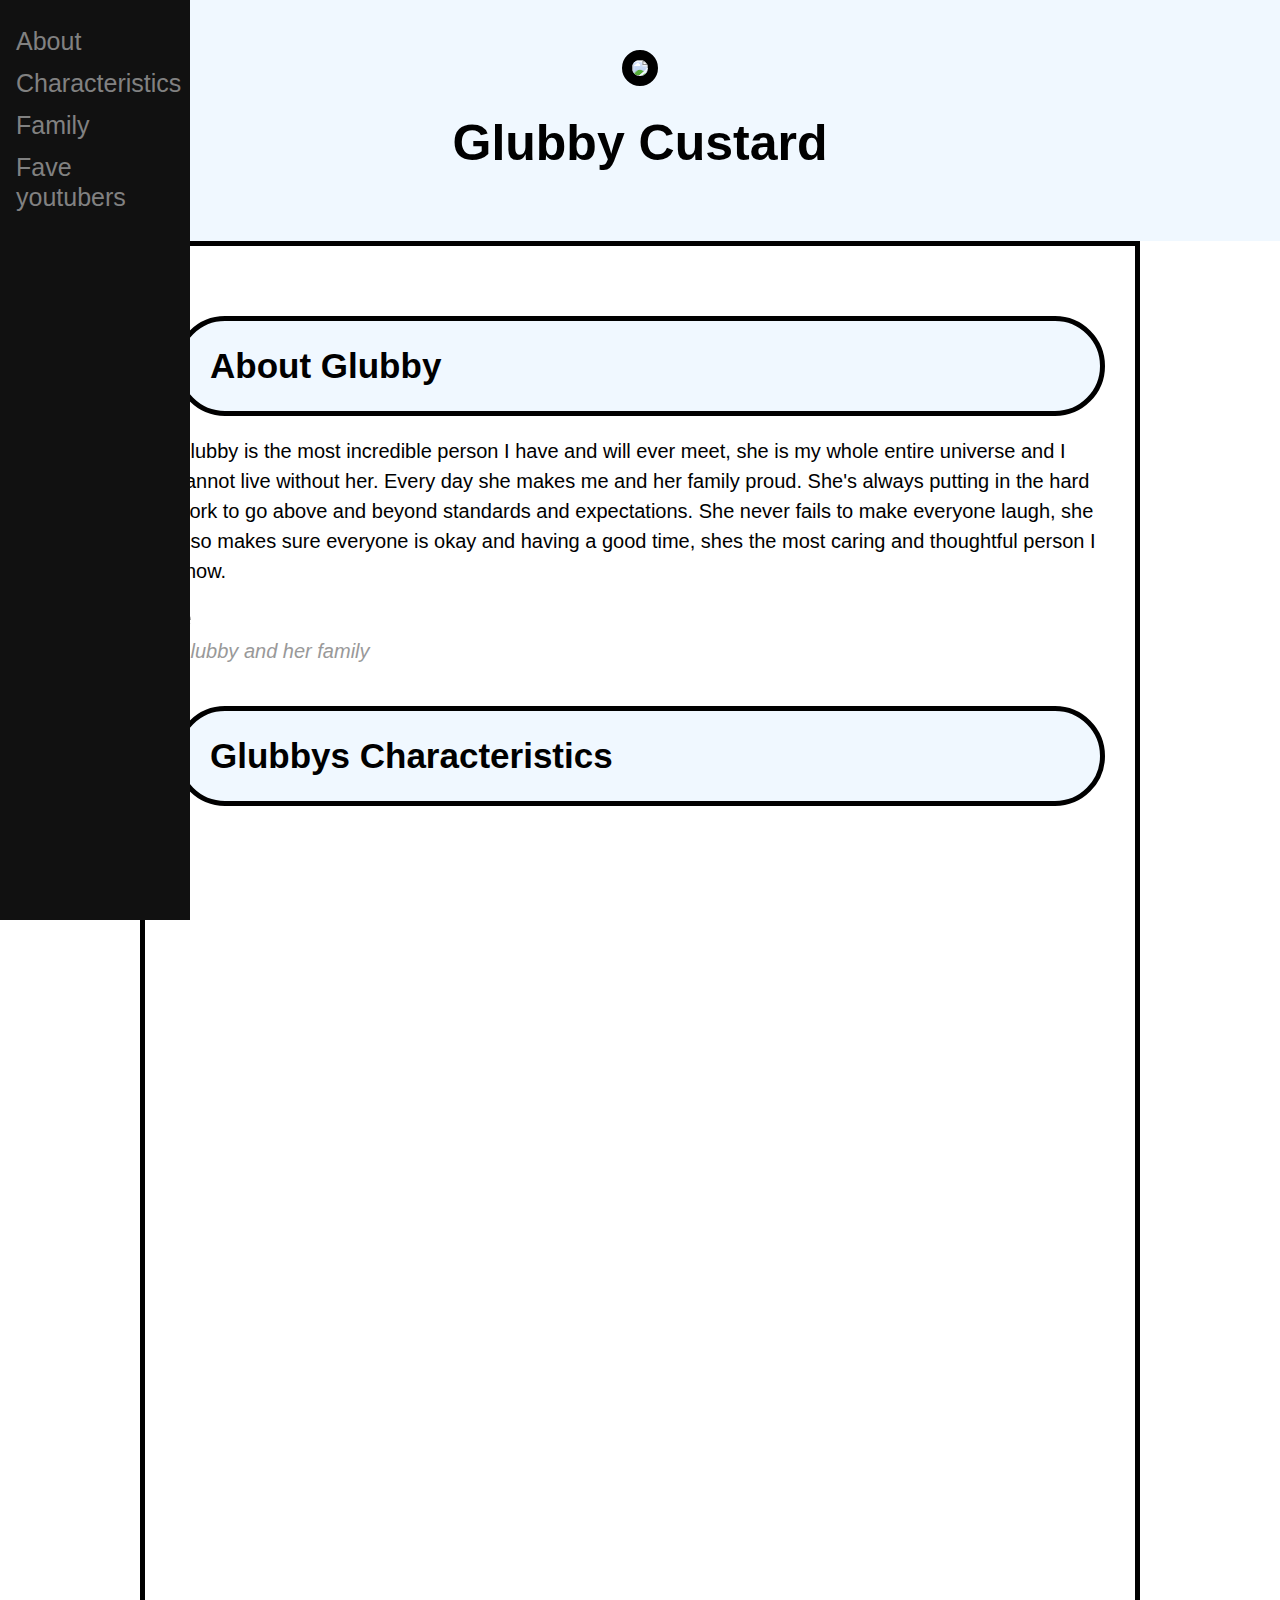
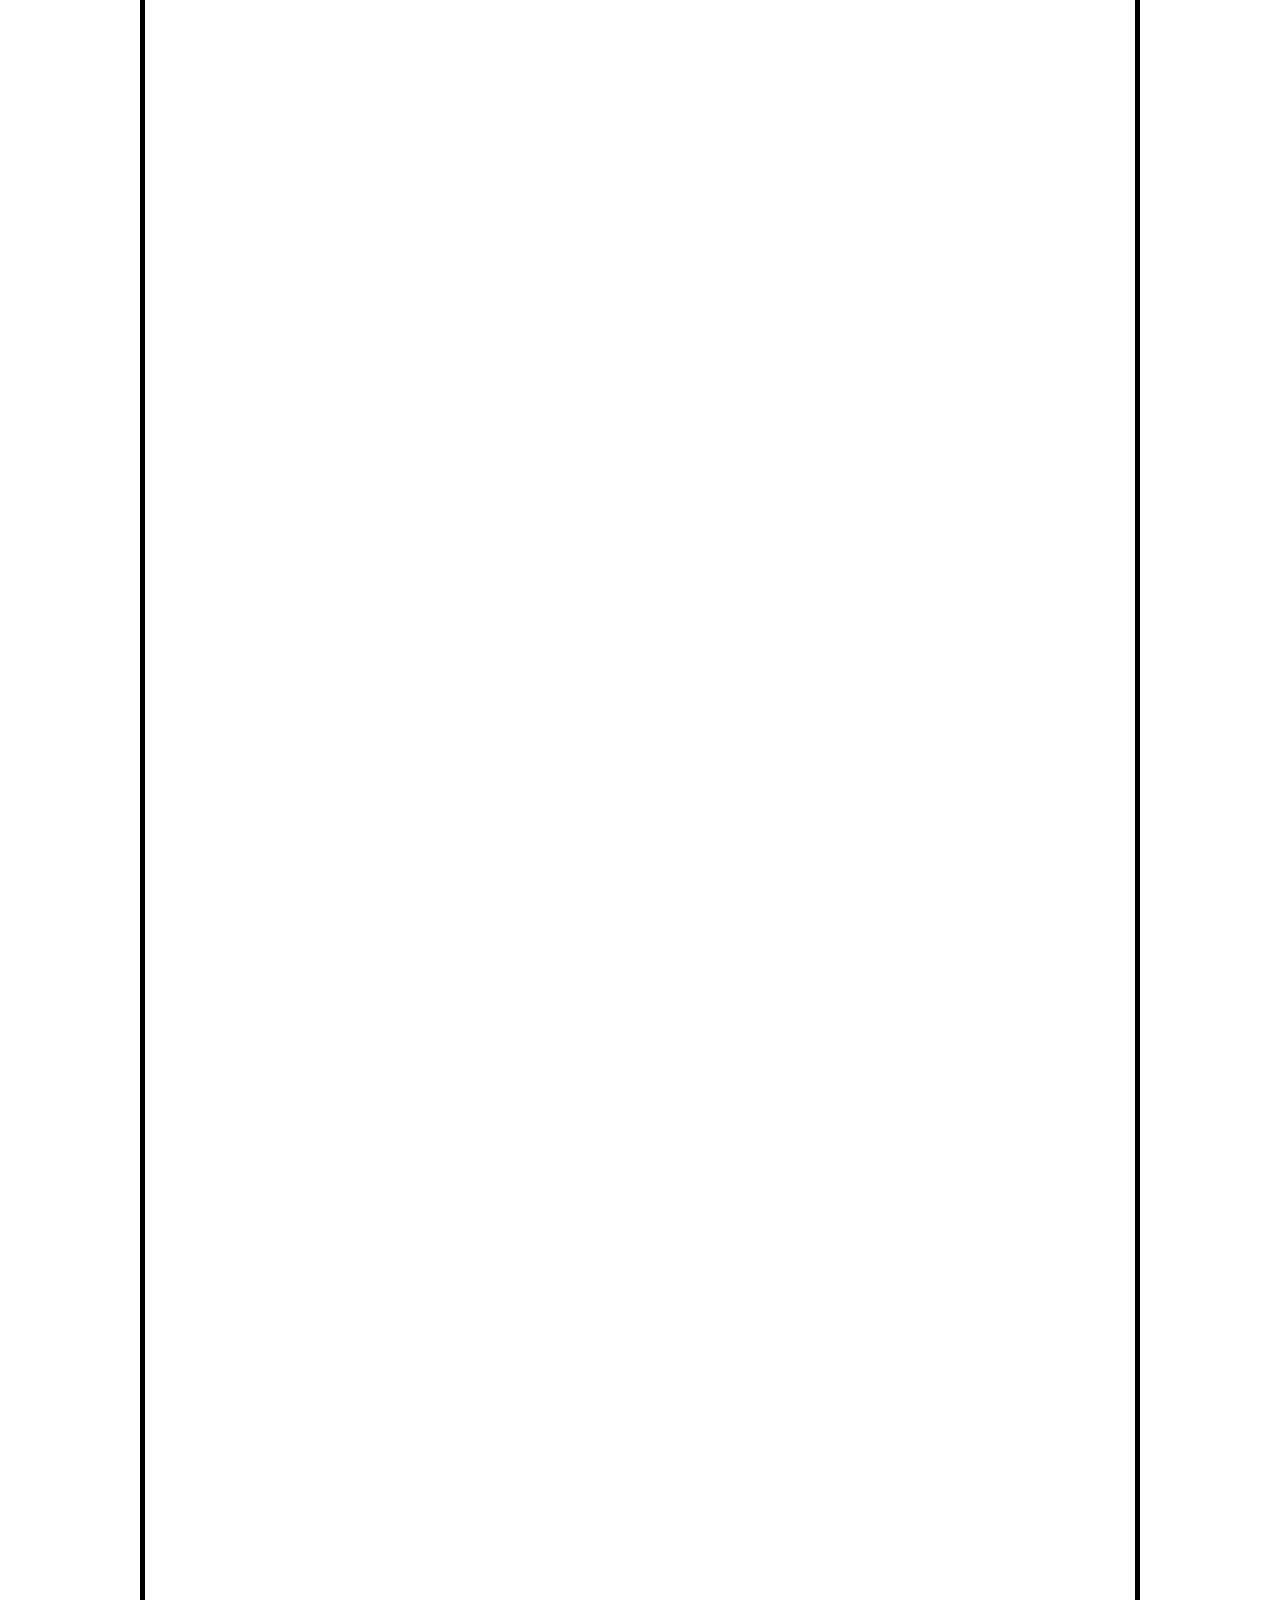
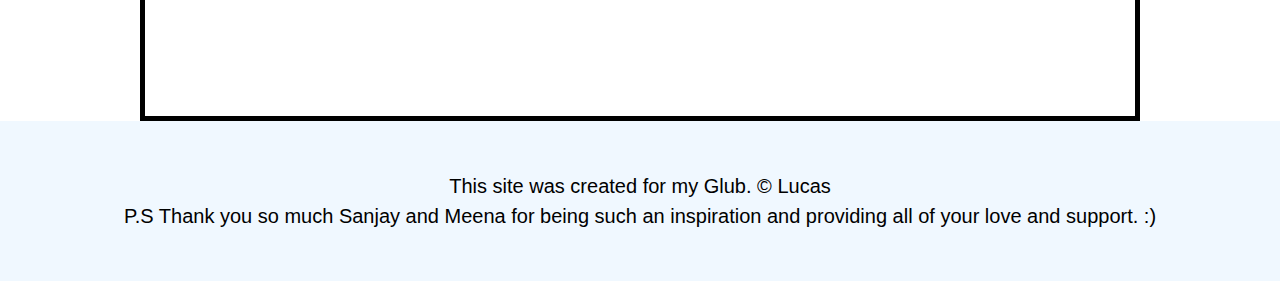
==== commit dd35fe86: "yuh" ====
--- a/Index.html
+++ b/Index.html
@@ -90,6 +90,6 @@
 <!-- footer element -->
 <footer>
     <p>This site was created for my Glub. &copy; Lucas</p>
-    <p>P.S Thank you so much Sanjay and Meena for being such an inspiration and providing all of your love and support.</p>
+    <p>P.S Thank you so much Sanjay and Meena for being such an inspiration and providing all of your love and support. :) </p>
 </footer>
 </html>--- a/css/glubby.css
+++ b/css/glubby.css
@@ -25,7 +25,7 @@
 
 /* main styles */
 main{
-    max-width: 800px;
+    max-width: 1000px;
     margin: 0 auto;
     padding: 20px;
 
@@ -223,7 +223,7 @@
 
 .fade-in {
     opacity: 0;
-    transition: opacity 1.5s ease-in-out;
+    transition: opacity 250ms ease-in-out;
 }
 
 .fade-in-visible {
